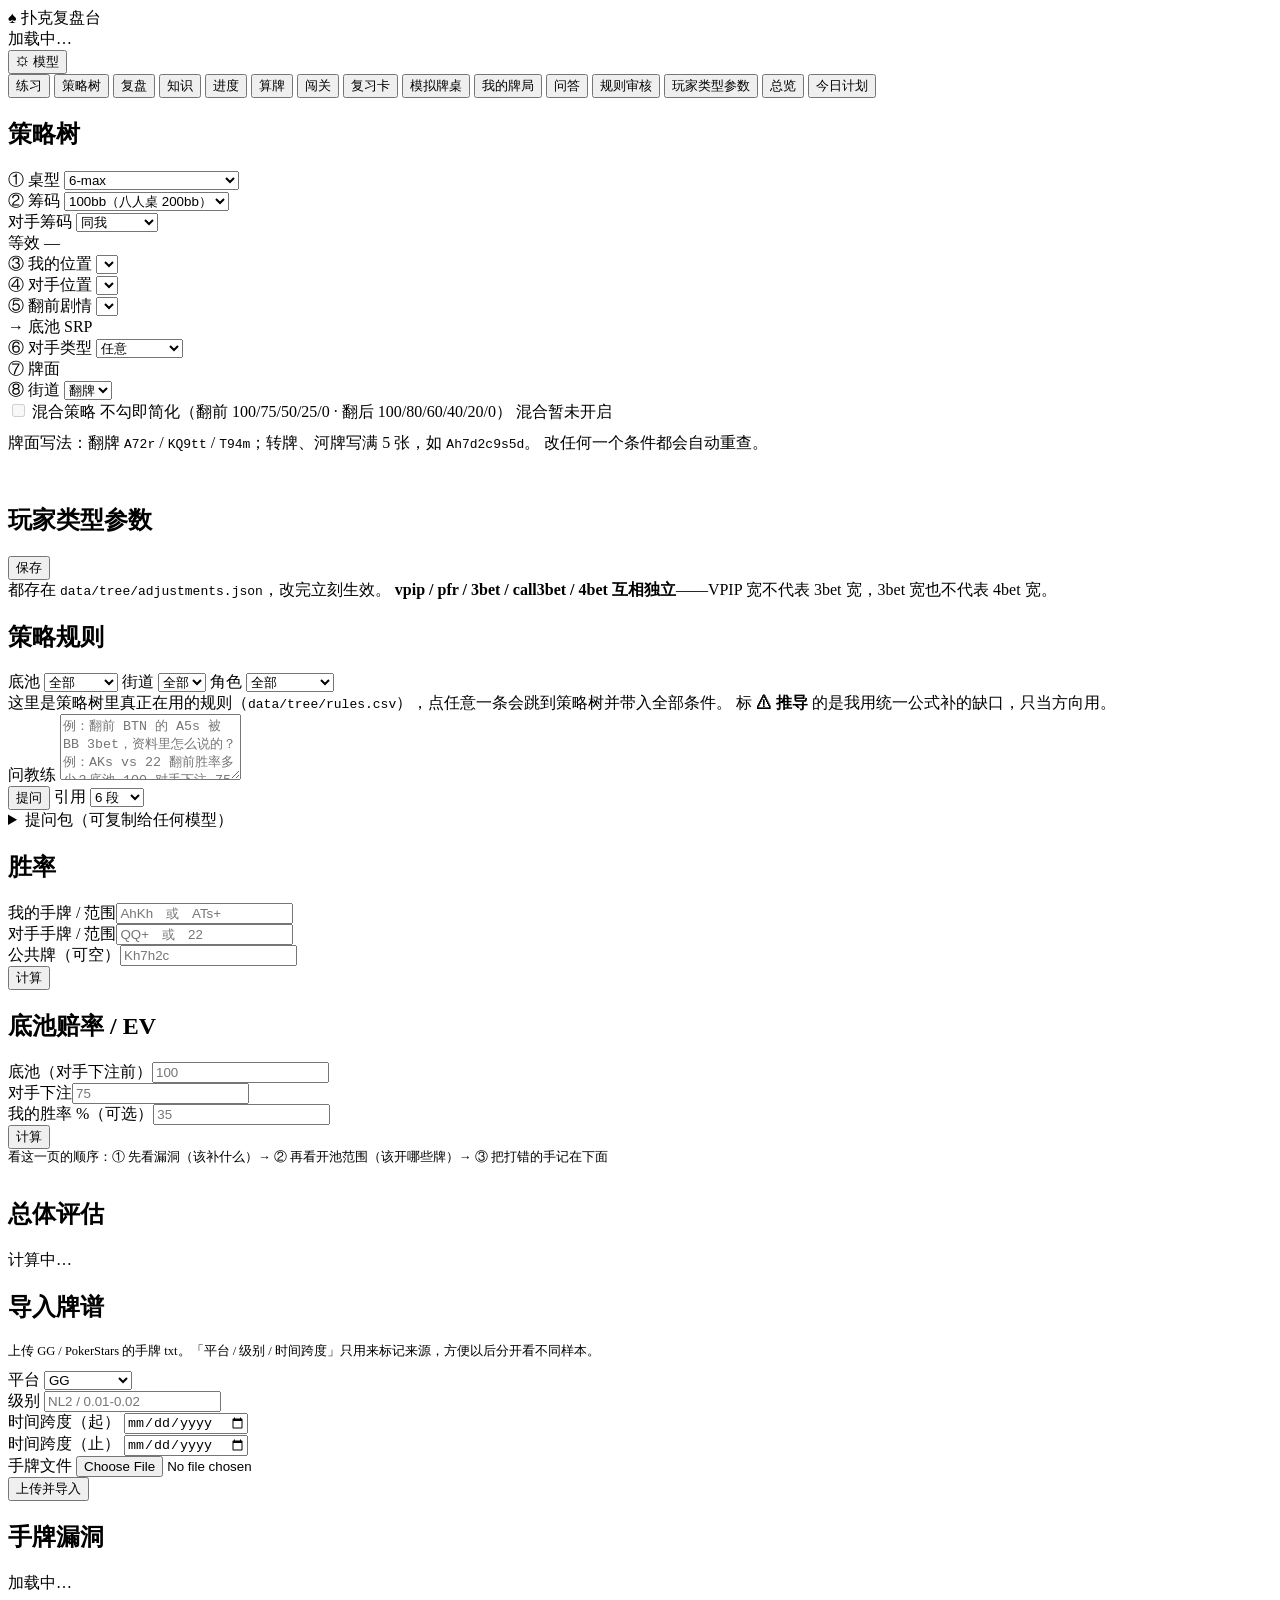
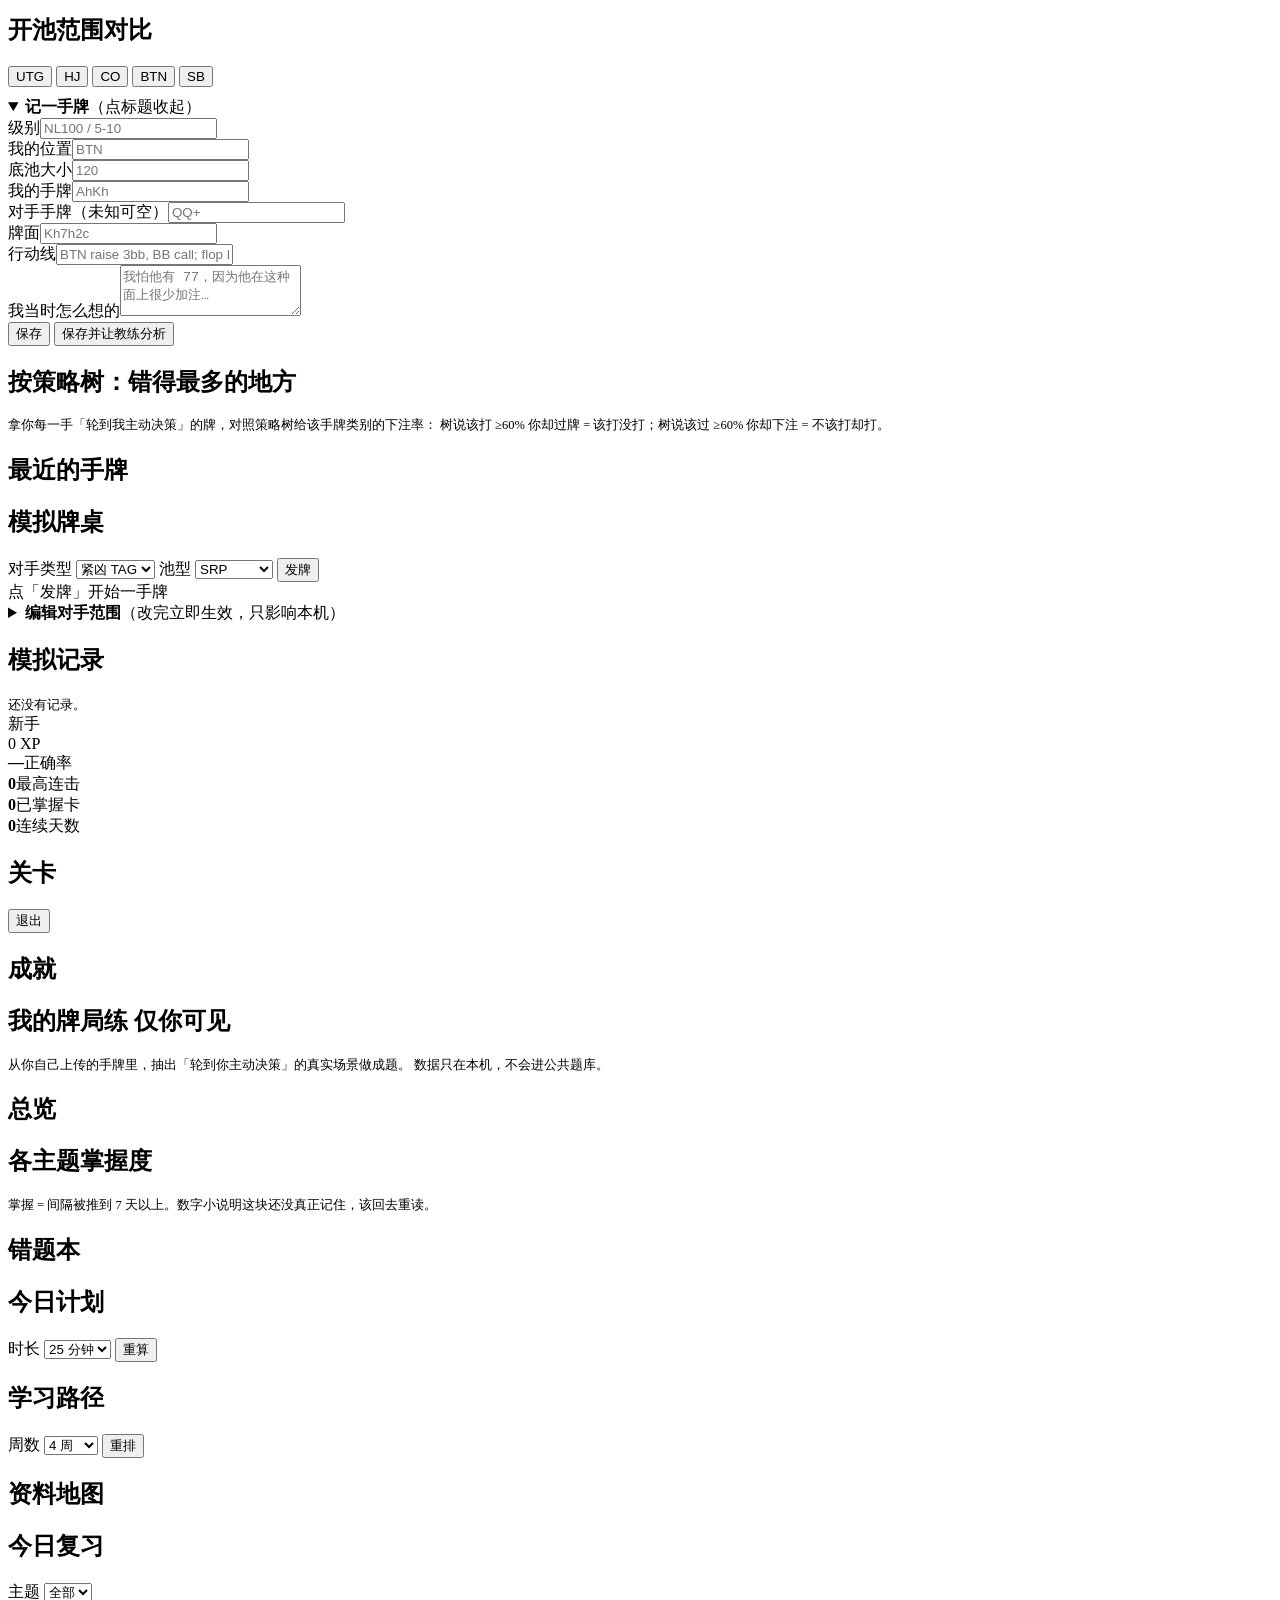
==== pokercoach/web/index.html @ 4f3302fd "扑克复盘台 v1.0 · 规则驱动的策略树 + 复盘 + 出题 - 策略树：767 条规则 / 1325 张桶表，翻前翻后全覆盖 - 8人桌/6人桌 + 强抓 + 前注，简单GTO 实测范围 - 有效" ====
<!doctype html>
<html lang="zh-CN">
<head>
<meta charset="utf-8">
<meta name="viewport" content="width=device-width, initial-scale=1">
<title>扑克复盘台</title>
<link rel="stylesheet" href="/static/style.css?v=15">
</head>
<body>
  <div id="fatalBar" style="display:none;position:fixed;top:0;left:0;right:0;z-index:99999;
       background:#5a1b1b;color:#fff;padding:10px 14px;font:13px/1.5 -apple-system,sans-serif;
       border-bottom:2px solid #c96"></div>
  <script>
    window.onerror = function (msg, src, line, col) {
      var b = document.getElementById('fatalBar');
      if (!b) return;
      b.style.display = 'block';
      b.textContent = '页面脚本出错：' + msg + ' @ ' + (src || '').split('/').pop() + ':' + line;
    };
    window.addEventListener('unhandledrejection', function (e) {
      var b = document.getElementById('fatalBar');
      if (b) { b.style.display = 'block'; b.textContent = '请求或异步出错：' + (e.reason && e.reason.message || e.reason); }
    });
  </script>
<header class="top">
  <div class="brand"><span class="suit">♠</span> 扑克复盘台</div>
  <div class="hstats" id="hstats">加载中…</div>
  <button class="mini-btn" id="cfgBtn" title="配置模型">⚙︎ 模型</button>
</header>

<nav class="tabs" id="tabs">
  <button data-group="练习" data-first="post">练习</button>
  <button data-tab="tree">策略树</button>
  <button data-tab="review">复盘</button>
  <button data-group="知识" data-first="ask" class="active">知识</button>
  <button data-group="进度" data-first="progress">进度</button>
  <button data-tab="calc">算牌</button>

  
  <button class="sub" data-parent="练习" data-tab="campaign">闯关</button>
  <button class="sub" data-parent="练习" data-tab="cards">复习卡</button>
  <button class="sub" data-parent="练习" data-tab="sim">模拟牌桌</button>
  <button class="sub" data-parent="复盘" data-tab="mine">我的牌局</button>
  <button class="sub" data-parent="知识" data-tab="ask">问答</button>
  <button class="sub" data-parent="知识" data-tab="rules">规则审核</button>
  <button class="sub" data-parent="知识" data-tab="ptypes">玩家类型参数</button>
  <button class="sub" data-parent="进度" data-tab="progress">总览</button>
  <button class="sub" data-parent="进度" data-tab="plan">今日计划</button>
</nav>
<div id="subbar" class="subbar"></div>

<main>
  <!-- 策略树 -->
  <section id="tab-tree" class="tab">
    <div class="panel">
      <div class="row" style="margin-top:0">
        <h2 class="inline">策略树</h2>
        <span id="treeMeta" class="badge"></span>
      </div>

      <div class="flow">
        <!-- ① 桌型与筹码 -->
        <div class="step"><label>① 桌型</label>
          <select id="treeTableType">
            <option>6-max</option><option>8-max</option>
            <option>8-max + 强抓</option><option>8-max + 强抓 + 0.5bb前注</option>
          </select></div>
        <div class="step"><label>② 筹码</label>
          <select id="treeHeroStack">
            <option value="20bb">小于 25bb</option>
            <option value="50bb">50bb</option>
            <option value="100bb" selected>100bb（八人桌 200bb）</option>
            <option value="200bb">200bb（八人桌 400bb）</option>
            <option value="200bb·前注">200bb·0.5前注</option>
            <option value="*">任意</option>
          </select></div>
        <div class="step"><label>对手筹码</label>
          <select id="treeVillainStack">
            <option value="*">同我</option>
            <option value="20bb">小于 25bb</option>
            <option value="50bb">50bb</option>
            <option value="100bb">100bb</option>
            <option value="200bb">200bb</option>
          </select></div>
        <div class="step"><label>等效</label>
          <span id="stackEquiv" class="hint" style="align-self:center">—</span></div>

        <!-- ③ 翻前：只选位置，剧情自动推导 -->
        <div class="step"><label>③ 我的位置</label>
          <select id="pfMe"></select></div>
        <div class="step"><label>④ 对手位置</label>
          <select id="pfOpp"></select></div>
        <div class="step"><label>⑤ 翻前剧情</label>
          <select id="pfLine"></select></div>
        <div class="step"><label>→ 底池</label>
          <span id="potAuto" class="hint" style="align-self:center">SRP</span></div>

        <!-- ⑦ 对手形象 -->
        <div class="step" id="stepOpp2" style="display:none"><label>第二位对手类型</label>
          <select id="treeVsType2"><option value="*">任意</option>
            <option>标准</option><option>紧凶</option><option>松凶</option><option>岩石</option>
            <option>受气包</option><option>跟注站</option><option>娱乐玩家</option>
            <option>过度诈唬型</option><option>下注不足型</option></select></div>
        <div class="step"><label>⑥ 对手类型</label>
          <select id="treeVsType"><option value="*">任意</option>
            <option>标准</option><option>紧凶</option><option>松凶</option><option>岩石</option>
            <option>受气包</option><option>跟注站</option><option>娱乐玩家</option>
            <option>过度诈唬型</option><option>下注不足型</option></select></div>

        <!-- ⑧ 牌面 -->
        <div class="step"><label>⑦ 牌面</label>
          <div class="board-picker" id="boardPicker"></div>
          <input id="treeBoard" value="" type="hidden"></div>
        <div class="step"><label>⑧ 街道</label>
          <select id="treeStreet"><option>翻牌</option><option>转牌</option><option>河牌</option><option>翻前</option></select></div>

        <!-- 隐藏字段：由上面的选择自动推导 -->
        <input id="treeHero" type="hidden" value="BTN">
        <input id="pfMeIsOpener" type="hidden" value="1">
        <input id="treeVillain" type="hidden" value="BB">
        <select id="treeVillain2" style="display:none"><option value="*">第二对手</option></select>
        <input id="treeOpener" type="hidden" value="hero">
        <input id="treePot" type="hidden" value="SRP">
        <input id="treeAction" type="hidden" value="对手过牌">
        <input id="treeLine" type="hidden" value="*">
        <input id="treeRunout" type="hidden" value="*">
        <input id="treePath" type="hidden" value="">
        <input id="treeHeroStackSel" type="hidden" value="">
        <input id="treeCapped" type="hidden" value="*">
      </div>

      <div class="chips-row">
        <label class="chip" title="勾上=保留多尺度混合；不勾=合并成单尺度">
          <input type="checkbox" id="treeMulti" disabled> 混合策略
        </label>
        <span class="chip-note">不勾即简化（翻前 100/75/50/25/0 · 翻后 100/80/60/40/20/0）</span>
        <span class="chip-soon">混合暂未开启</span>
      </div>
      <div id="treeStraddleTip" class="hint" style="display:none;margin-top:4px"></div>
      <div id="tableBox"></div>
      <div class="sent" id="treeSent"></div>
      <div class="sent" id="treeNext"></div>
      <div id="vsTypeBox" class="panel hidden" style="margin-top:10px"></div>
      <div class="legend" style="margin:2px 0 8px">
        牌面写法：翻牌 <code>A72r</code> / <code>KQ9tt</code> / <code>T94m</code>；转牌、河牌写满 5 张，如 <code>Ah7d2c9s5d</code>。
        改任何一个条件都会自动重查。
      </div>

      <div id="treeGrid" class="treegrid"></div>
      <div id="treeDetail" class="legend" style="min-height:22px;margin-top:8px"></div>
    </div>
  </section>

  <!-- 规则审核 -->
  <section id="tab-ptypes" class="tab">
    <div class="panel">
      <div class="row" style="margin-top:0">
        <h2 class="inline">玩家类型参数</h2>
        <span class="spacer"></span>
        <span class="badge" id="ptypesMeta"></span>
        <button class="primary" id="ptypesSave">保存</button>
      </div>
      <div class="hint">
        都存在 <code>data/tree/adjustments.json</code>，改完立刻生效。
        <b>vpip / pfr / 3bet / call3bet / 4bet 互相独立</b>——VPIP 宽不代表 3bet 宽，3bet 宽也不代表 4bet 宽。
      </div>
      <div id="ptypesBox"></div>
    </div>
  </section>
  <section id="tab-rules" class="tab">
    <div class="panel">
      <div class="row" style="margin-top:0">
        <h2 class="inline">策略规则</h2>
        <span class="spacer"></span>
        <span class="badge" id="ruleCount"></span>
        <label class="mini">底池
          <select id="rulePot"><option value="">全部</option>
            <option>SRP</option><option>3BP</option><option>3BP多人</option>
            <option>4BP</option><option>多人池</option><option>翻前</option></select>
        </label>
        <label class="mini">街道
          <select id="ruleStreet"><option value="">全部</option>
            <option>翻牌</option><option>转牌</option><option>河牌</option><option>翻前</option></select>
        </label>
        <label class="mini">角色
          <select id="ruleRole"><option value="">全部</option>
            <option>IP-PFR</option><option>OOP-PFR</option>
            <option>IP-caller</option><option>OOP-caller</option>
            <option>BvB-SB</option><option>BvB-BB</option></select>
        </label>
      </div>
      <div class="hint">
        这里是策略树里真正在用的规则（<code>data/tree/rules.csv</code>），点任意一条会跳到策略树并带入全部条件。
        标 <b>⚠ 推导</b> 的是我用统一公式补的缺口，只当方向用。
      </div>
      <div id="ruleList" class="rules"></div>
    </div>
  </section>

  <!-- 知识库 -->

  <!-- 问答 -->
  <section id="tab-ask" class="tab active">
    <div class="panel">
      <label class="lbl" for="q">问教练</label>
      <textarea id="q" rows="4" placeholder="例：翻前 BTN 的 A5s 被 BB 3bet，资料里怎么说的？&#10;例：AKs vs 22 翻前胜率多少？底池 100 对手下注 75 该跟吗？"></textarea>
      <div class="row">
        <button class="primary" id="askBtn">提问</button>
        <label class="mini">引用
          <select id="askK">
            <option value="4">4 段</option>
            <option value="6" selected>6 段</option>
            <option value="10">10 段</option>
          </select>
        </label>
        <span class="spacer"></span>
        <span class="badge" id="modeBadge"></span>
      </div>
    </div>

    <div id="answer" class="panel hidden">
      <div class="answer-body" id="answerText"></div>
      <div id="mathBox"></div>
      <div class="sources" id="sources"></div>
      <details id="promptWrap" class="hidden">
        <summary>提问包（可复制给任何模型）</summary>
        <pre id="promptBox"></pre>
      </details>
    </div>
  </section>

  <!-- 算牌 -->
  <section id="tab-calc" class="tab">
    <div class="grid2">
      <div class="panel">
        <h2>胜率</h2>
        <div class="field"><label>我的手牌 / 范围</label><input id="eqHero" placeholder="AhKh　或　ATs+"></div>
        <div class="field"><label>对手手牌 / 范围</label><input id="eqVillain" placeholder="QQ+　或　22"></div>
        <div class="field"><label>公共牌（可空）</label><input id="eqBoard" placeholder="Kh7h2c"></div>
        <button class="primary" id="eqBtn">计算</button>
        <div id="eqOut" class="out"></div>
      </div>

      <div class="panel">
        <h2>底池赔率 / EV</h2>
        <div class="field"><label>底池（对手下注前）</label><input id="odPot" type="number" placeholder="100"></div>
        <div class="field"><label>对手下注</label><input id="odBet" type="number" placeholder="75"></div>
        <div class="field"><label>我的胜率 %（可选）</label><input id="odEq" type="number" step="0.1" placeholder="35"></div>
        <button class="primary" id="odBtn">计算</button>
        <div id="odOut" class="out"></div>
      </div>
    </div>
  </section>

  <!-- 复盘 -->
  <section id="tab-review" class="tab">
    <div class="panel" style="padding-bottom:12px">
      <div class="muted" style="font-size:12.5px">
        看这一页的顺序：① 先看漏洞（该补什么）→ ② 再看开池范围（该开哪些牌）→ ③ 把打错的手记在下面
      </div>
    </div>
    <div class="panel">
      <div class="row" style="margin-top:0">
        <h2 class="inline">总体评估</h2>
        <span class="spacer"></span>
        <span class="badge" id="evalMeta">计算中…</span>
      </div>
      <div id="evalBox"></div>
    </div>
    <div class="panel">
      <div class="row" style="margin-top:0">
        <h2 class="inline">导入牌谱</h2>
        <span class="spacer"></span>
        <span class="badge" id="uploadMeta"></span>
      </div>
      <div class="muted" style="font-size:12.5px;margin-bottom:10px">
        上传 GG / PokerStars 的手牌 txt。「平台 / 级别 / 时间跨度」只用来标记来源，方便以后分开看不同样本。
      </div>
      <div class="row" style="gap:10px;flex-wrap:wrap;align-items:flex-end;margin-top:0">
        <div class="field" style="min-width:120px"><label>平台</label>
          <select id="upPlatform"><option>GG</option><option>PokerStars</option><option>WPT</option><option>其他</option></select></div>
        <div class="field" style="min-width:110px"><label>级别</label>
          <input id="upStakes" placeholder="NL2 / 0.01-0.02"></div>
        <div class="field" style="min-width:150px"><label>时间跨度（起）</label>
          <input id="upFrom" type="date"></div>
        <div class="field" style="min-width:150px"><label>时间跨度（止）</label>
          <input id="upTo" type="date"></div>
        <div class="field" style="min-width:200px"><label>手牌文件</label>
          <input id="upFile" type="file" accept=".txt,text/plain"></div>
        <button class="primary" id="upBtn">上传并导入</button>
        <span class="badge" id="upMsg"></span>
      </div>
      <div id="upList" class="list" style="margin-top:10px"></div>
    </div>
    <div class="panel">
      <div class="row" style="margin-top:0">
        <h2 class="inline">手牌漏洞</h2>
        <span class="spacer"></span>
        <span class="badge" id="leakMeta">加载中…</span>
      </div>
      <div id="leakBox"></div>
    </div>
    <div class="panel">
      <div class="row" style="margin-top:0">
        <h2 class="inline">开池范围对比</h2>
        <span class="spacer"></span>
        <span class="badge" id="rangeMeta"></span>
      </div>
      <div class="row" id="posTabs" style="gap:6px;margin:8px 0 10px">
        <button data-pos="UTG">UTG</button>
        <button data-pos="HJ">HJ</button>
        <button data-pos="CO">CO</button>
        <button data-pos="BTN" class="on">BTN</button>
        <button data-pos="SB">SB</button>
      </div>
      <div id="rangeGrid" class="rgrid"></div>
      <div id="rangeNote" class="muted" style="font-size:12.5px;margin-top:10px"></div>
    </div>
    <div class="panel">
      <details id="handForm" open>
        <summary><b>记一手牌</b>（点标题收起）</summary>
      <div class="grid3">
        <div class="field"><label>级别</label><input id="hStake" placeholder="NL100 / 5-10"></div>
        <div class="field"><label>我的位置</label><input id="hPos" placeholder="BTN"></div>
        <div class="field"><label>底池大小</label><input id="hPot" type="number" placeholder="120"></div>
        <div class="field"><label>我的手牌</label><input id="hHero" placeholder="AhKh"></div>
        <div class="field"><label>对手手牌（未知可空）</label><input id="hVillain" placeholder="QQ+"></div>
        <div class="field"><label>牌面</label><input id="hBoard" placeholder="Kh7h2c"></div>
      </div>
      <div class="field"><label>行动线</label><input id="hAction" placeholder="BTN raise 3bb, BB call; flop Kh7h2c: BB check, 我 4bb, BB raise 12bb…"></div>
      <div class="field"><label>我当时怎么想的</label><textarea id="hNotes" rows="3" placeholder="我怕他有 77，因为他在这种面上很少加注…"></textarea></div>
      <div class="row">
        <button class="primary" id="handBtn">保存</button>
        <button id="handAsk">保存并让教练分析</button>
        <span class="spacer"></span>
        <span class="badge" id="handMsg"></span>
      </div>
      </details>
    </div>
    <div class="panel">
      <h2>按策略树：错得最多的地方 <span class="badge" id="mmMeta"></span></h2>
      <div class="muted" style="font-size:12.5px;margin-bottom:8px">
        拿你每一手「轮到我主动决策」的牌，对照策略树给该手牌类别的下注率：
        树说该打 ≥60% 你却过牌 = 该打没打；树说该过 ≥60% 你却下注 = 不该打却打。
      </div>
      <div id="mmBox" class="list"></div>
    </div>
    </div>
    <div class="panel">
      <h2>最近的手牌</h2>
      <div id="recentHands" class="list"></div>
    </div>
  </section>

  <!-- 模拟 -->
  <section id="tab-sim" class="tab">
    <div class="panel">
      <div class="row" style="margin-top:0">
        <h2 class="inline">模拟牌桌</h2>
        <span class="spacer"></span>
        <label class="mini">对手类型
          <select id="simStyle"><option value="紧凶">紧凶 TAG</option></select>
        </label>
        <span class="badge" id="simTypeHint"></span>
        <label class="mini">池型
          <select id="simPot">
            <option value="SRP">SRP</option><option value="4BP">4bet</option><option value="多人池">多人池</option>
            <option value="3bet底池">3bet 底池</option>
          </select>
        </label>
        <button class="primary" id="simNew">发牌</button>
      </div>

      <div id="simTable" class="table"><div class="empty">点「发牌」开始一手牌</div></div>
      <div id="simActions" class="row"></div>
      <div id="simFeedback"></div>
      <div id="simHistory" class="hist"></div>
    </div>

    <div class="panel">
      <details>
        <summary><b>编辑对手范围</b>（改完立即生效，只影响本机）</summary>
        <div class="row" style="margin-top:10px">
          <label class="mini">类型 <select id="ptSel"></select></label>
          <label class="mini">VPIP <input id="ptVpip" style="width:90px"></label>
          <span class="badge" id="ptPct"></span>
        </div>
        <div class="field"><label>他的跟注 / 防守范围</label>
          <textarea id="ptRange" rows="3" placeholder="22+, A2s+, K9s+ …"></textarea>
        </div>
        <div class="field"><label>一句话描述</label><input id="ptDesc"></div>
        <div class="row">
          <button class="primary" id="ptSave">保存</button>
          <button id="ptSuggest">从笔记填充</button>
          <button id="ptReset">恢复默认</button>
          <span class="badge" id="ptMsg"></span>
        </div>
        <div id="ptEvidence" class="muted" style="font-size:12.5px;margin-top:8px"></div>
      </details>
    </div>

    <div class="panel">
      <div class="row" style="margin-top:0">
        <h2 class="inline">模拟记录</h2>
        <span class="spacer"></span>
        <span class="badge" id="simReportMeta"></span>
      </div>
      <div id="simReport" class="muted" style="font-size:13px">还没有记录。</div>
    </div>
  </section>

  <!-- 闯关 -->
  <section id="tab-campaign" class="tab">
    <div class="panel">
      <div class="row" style="margin-top:0;gap:28px">
        <div>
          <div class="big" id="cRank">新手</div>
          <div class="muted" id="cXp">0 XP</div>
        </div>
        <span class="spacer"></span>
        <div class="statcol"><b id="cAcc">—</b><span>正确率</span></div>
        <div class="statcol"><b id="cStreak">0</b><span>最高连击</span></div>
        <div class="statcol"><b id="cMastered">0</b><span>已掌握卡</span></div>
        <div class="statcol"><b id="cDays">0</b><span>连续天数</span></div>
      </div>
      <div class="xpbar"><i id="xpFill"></i></div>
      <div class="muted" id="xpNext" style="font-size:12px;margin-top:6px"></div>
    </div>

    <div class="panel">
      <h2>关卡</h2>
      <div id="levelGrid" class="lvgrid"></div>
    </div>

    <div class="panel hidden" id="quizPanel">
      <div class="row" style="margin-top:0">
        <h2 class="inline" id="quizTitle"></h2>
        <span class="spacer"></span>
        <span class="badge" id="quizProg"></span>
        <button class="mini-btn" id="quizClose">退出</button>
      </div>
      <div id="quizBox"></div>
    </div>

    <div class="panel">
      <h2>成就</h2>
      <div id="achGrid" class="achgrid"></div>
    </div>
  </section>

  <!-- 翻后 -->
  <section id="tab-mine" class="tab">
    <div class="panel">
      <h2>我的牌局练 <span class="badge" id="personalMeta">仅你可见</span></h2>
      <div class="muted" style="font-size:12.5px;margin-bottom:8px">
        从你自己上传的手牌里，抽出「轮到你主动决策」的真实场景做成题。
        数据只在本机，不会进公共题库。
      </div>
      <div id="personalScenes" class="list"></div>
    </div>
  </section>

  <!-- 进度 -->
  <section id="tab-progress" class="tab">
    <div class="panel">
      <h2>总览</h2>
      <div id="ovBox"></div>
    </div>
    <div class="panel">
      <h2>各主题掌握度</h2>
      <div class="muted" style="color:var(--muted);font-size:12.5px;margin-bottom:8px">
        掌握 = 间隔被推到 7 天以上。数字小说明这块还没真正记住，该回去重读。
      </div>
      <div id="topicBox"></div>
    </div>
    <div class="panel">
      <h2>错题本</h2>
      <div id="missBox" class="list"></div>
    </div>
  </section>

  <!-- 计划 -->
  <section id="tab-plan" class="tab">
    <div class="panel">
      <div class="row" style="margin-top:0">
        <h2 class="inline">今日计划</h2>
        <span class="spacer"></span>
        <label class="mini">时长
          <select id="planMin">
            <option value="15">15 分钟</option>
            <option value="25" selected>25 分钟</option>
            <option value="45">45 分钟</option>
          </select>
        </label>
        <button id="planBtn">重算</button>
      </div>
      <div id="planBox" class="out"></div>
    </div>
    <div class="panel">
      <div class="row" style="margin-top:0">
        <h2 class="inline">学习路径</h2>
        <span class="spacer"></span>
        <label class="mini">周数
          <select id="pathWeeks">
            <option value="2">2 周</option>
            <option value="4" selected>4 周</option>
            <option value="8">8 周</option>
            <option value="12">12 周</option>
          </select>
        </label>
        <button id="pathBtn">重排</button>
      </div>
      <div id="pathBox" class="out"></div>
    </div>
    <div class="panel">
      <h2>资料地图</h2>
      <div id="mapBox" class="list"></div>
    </div>
  </section>

  <!-- 卡片 -->
  <section id="tab-cards" class="tab">
    <div class="panel">
      <div class="row" style="margin-top:0">
        <h2 class="inline">今日复习</h2>
        <span class="spacer"></span>
        <label class="mini">主题
          <select id="cardTopic"><option value="">全部</option></select>
        </label>
        <span class="badge" id="cardCount"></span>
      </div>
      <div id="cardBox" class="cardbox"></div>
    </div>
  </section>
</main>

<dialog id="cfgDlg">
  <form method="dialog" class="cfgform">
    <h2>模型设置</h2>
    <p class="muted" style="font-size:12.5px;line-height:1.6;margin:0 0 14px">
      配置后，「问答」会直接基于你的笔记组织答案；不配置就只做检索 + 算牌，并把结果打包成「提问包」。
      Key 只存在本机的数据库里，不会上传。
    </p>
    <div class="field"><label>API Key
        <a href="https://platform.deepseek.com/api_keys" target="_blank" rel="noopener"
           style="float:right;color:var(--green);font-size:12px;text-decoration:none">去创建 →</a>
      </label>
      <input id="cfgKey" type="password" autocomplete="off" placeholder="sk-…">
    </div>
    <div class="field"><label>模型</label>
      <input id="cfgModel" placeholder="deepseek-chat">
    </div>
    <div class="field"><label>接口地址</label>
      <input id="cfgBase" placeholder="https://api.deepseek.com">
    </div>
    <div class="row">
      <button class="primary" id="cfgSave" type="button">保存</button>
      <button id="cfgClear" type="button">清除 Key</button>
      <span class="spacer"></span>
      <button id="cfgClose" type="button">关闭</button>
    </div>
    <div id="cfgMsg" class="badge" style="margin-top:10px"></div>
  </form>
</dialog>

<dialog id="reader" class="reader">
  <div class="row" style="margin-top:0">
    <div>
      <div id="readTitle" style="font-weight:600"></div>
      <div id="readMeta" class="badge"></div>
    </div>
    <span class="spacer"></span>
    <span id="readNotion" style="font-size:12.5px;margin-right:10px"></span>
    <button class="mini-btn" onclick="document.getElementById('reader').close()">关闭</button>
  </div>
  <div id="readBody" class="readbody"></div>
</dialog>

<script src="/static/app.js?v=79"></script>
</body>
</html>
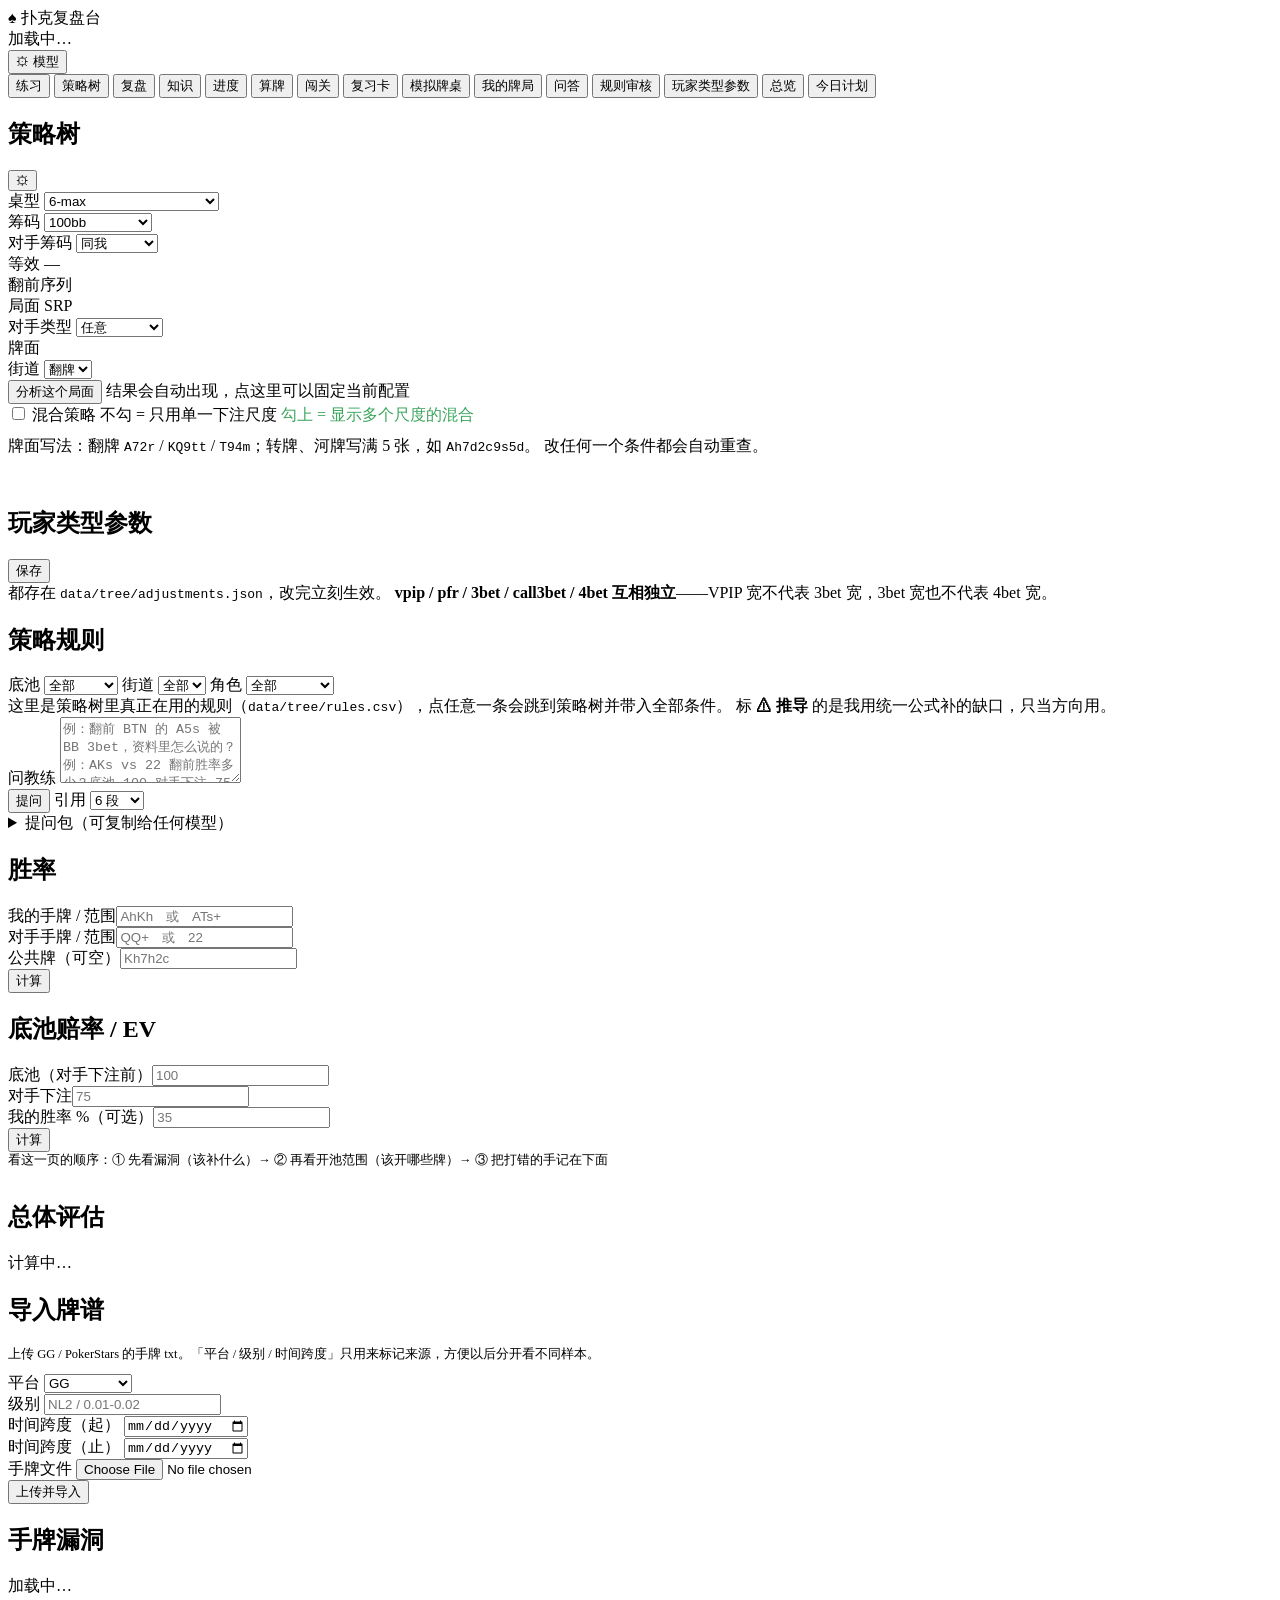
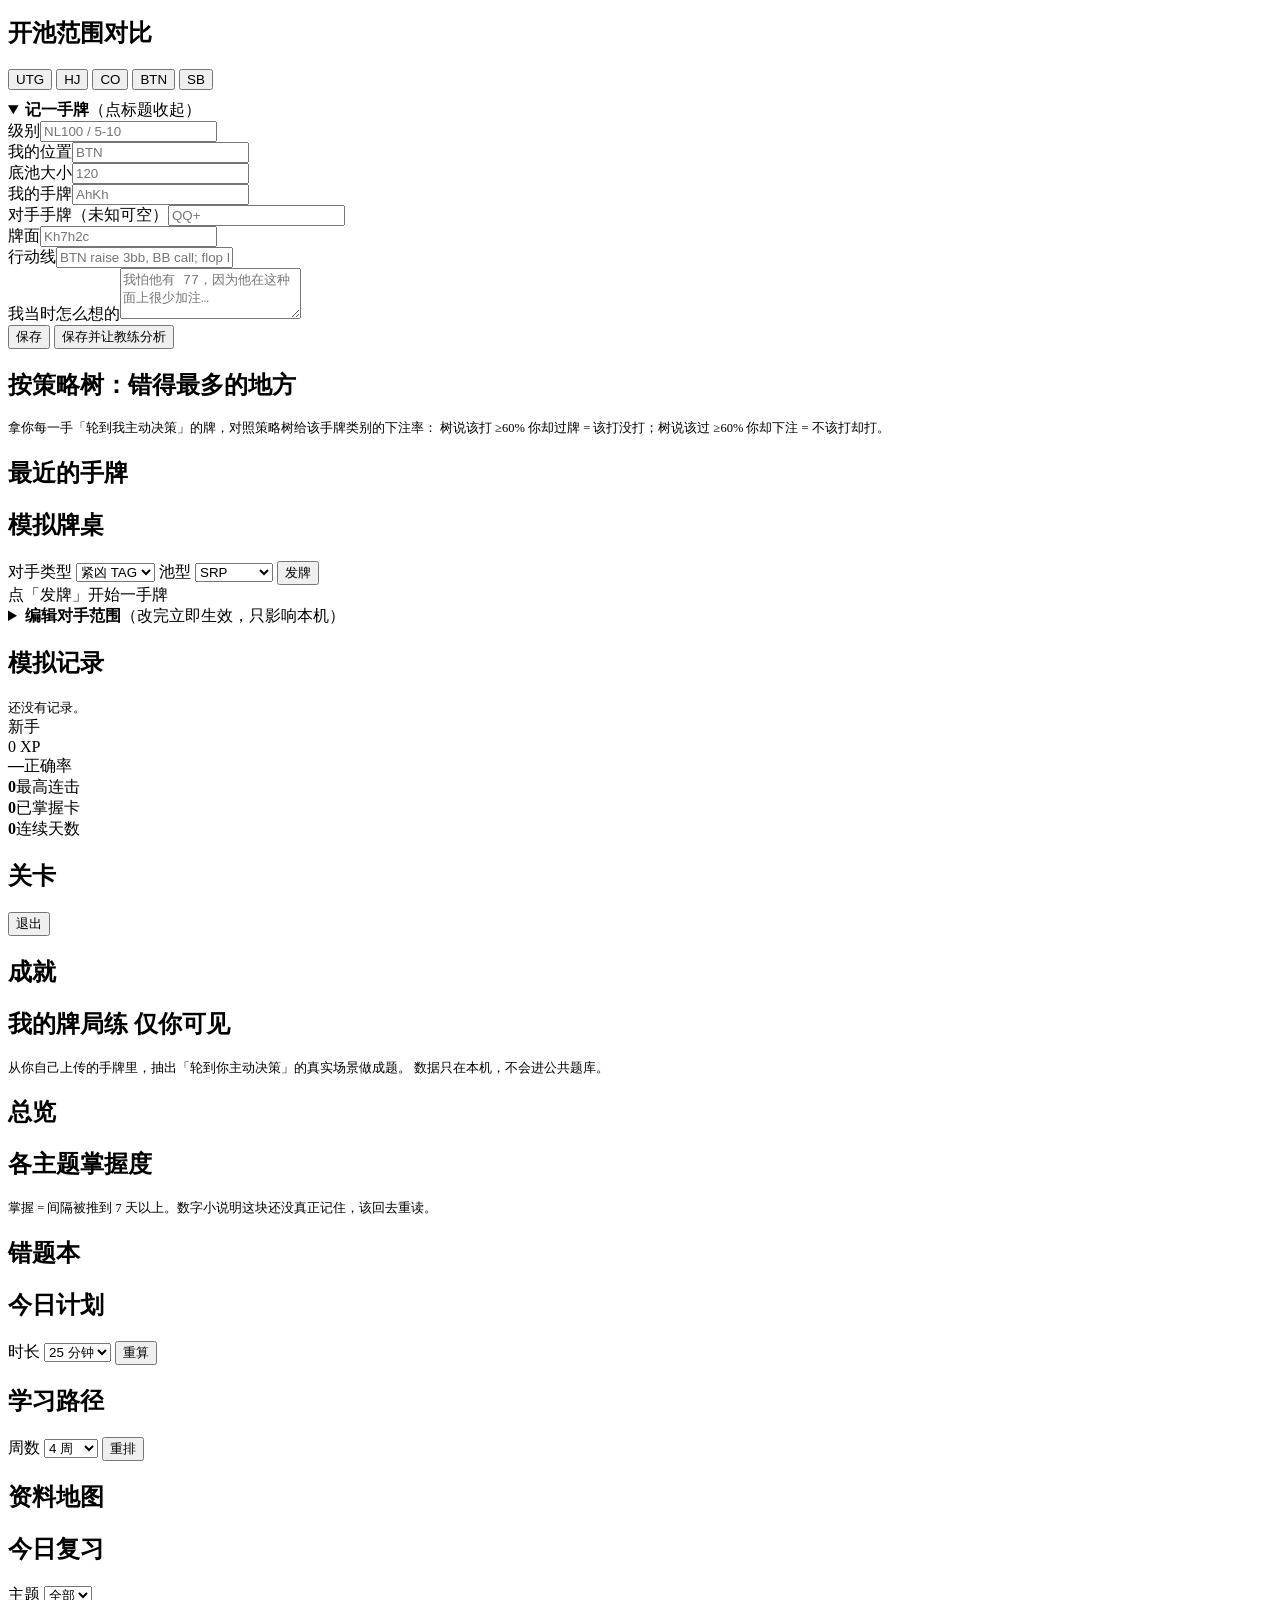
==== commit d4587001: "v1.1：翻前分步序列 + EQR + 节点锁定 + UI 重做 翻前 - 8人桌补 UTG2，位置体系补齐 - 翻前改成分步序列（开池→3bet→4bet→5bet 全下） - 15 个对位的 GT" ====
--- a/pokercoach/web/index.html
+++ b/pokercoach/web/index.html
@@ -4,7 +4,7 @@
 <meta charset="utf-8">
 <meta name="viewport" content="width=device-width, initial-scale=1">
 <title>扑克复盘台</title>
-<link rel="stylesheet" href="/static/style.css?v=15">
+<link rel="stylesheet" href="/static/style.css?v=26">
 </head>
 <body>
   <div id="fatalBar" style="display:none;position:fixed;top:0;left:0;right:0;z-index:99999;
@@ -56,21 +56,22 @@
       <div class="row" style="margin-top:0">
         <h2 class="inline">策略树</h2>
         <span id="treeMeta" class="badge"></span>
+        <button class="diag-btn" onclick="openDiagnostics()" title="查看内部 ID 与状态">⚙</button>
       </div>
 
       <div class="flow">
         <!-- ① 桌型与筹码 -->
-        <div class="step"><label>① 桌型</label>
+        <div class="step"><label>桌型</label>
           <select id="treeTableType">
             <option>6-max</option><option>8-max</option>
             <option>8-max + 强抓</option><option>8-max + 强抓 + 0.5bb前注</option>
           </select></div>
-        <div class="step"><label>② 筹码</label>
+        <div class="step"><label>筹码</label>
           <select id="treeHeroStack">
             <option value="20bb">小于 25bb</option>
             <option value="50bb">50bb</option>
-            <option value="100bb" selected>100bb（八人桌 200bb）</option>
-            <option value="200bb">200bb（八人桌 400bb）</option>
+            <option value="100bb" selected>100bb</option>
+            <option value="200bb">200bb</option>
             <option value="200bb·前注">200bb·0.5前注</option>
             <option value="*">任意</option>
           </select></div>
@@ -85,14 +86,10 @@
         <div class="step"><label>等效</label>
           <span id="stackEquiv" class="hint" style="align-self:center">—</span></div>
 
-        <!-- ③ 翻前：只选位置，剧情自动推导 -->
-        <div class="step"><label>③ 我的位置</label>
-          <select id="pfMe"></select></div>
-        <div class="step"><label>④ 对手位置</label>
-          <select id="pfOpp"></select></div>
-        <div class="step"><label>⑤ 翻前剧情</label>
-          <select id="pfLine"></select></div>
-        <div class="step"><label>→ 底池</label>
+        <div class="step" style="grid-column:1/-1"><label>翻前序列</label>
+          <div id="pfSeqBox" class="pf-seq"></div>
+        </div>
+        <div class="step"><label>局面</label>
           <span id="potAuto" class="hint" style="align-self:center">SRP</span></div>
 
         <!-- ⑦ 对手形象 -->
@@ -101,18 +98,22 @@
             <option>标准</option><option>紧凶</option><option>松凶</option><option>岩石</option>
             <option>受气包</option><option>跟注站</option><option>娱乐玩家</option>
             <option>过度诈唬型</option><option>下注不足型</option></select></div>
-        <div class="step"><label>⑥ 对手类型</label>
+        <div class="step"><label>对手类型</label>
           <select id="treeVsType"><option value="*">任意</option>
             <option>标准</option><option>紧凶</option><option>松凶</option><option>岩石</option>
             <option>受气包</option><option>跟注站</option><option>娱乐玩家</option>
             <option>过度诈唬型</option><option>下注不足型</option></select></div>
 
         <!-- ⑧ 牌面 -->
-        <div class="step"><label>⑦ 牌面</label>
+        <div class="step"><label>牌面</label>
           <div class="board-picker" id="boardPicker"></div>
           <input id="treeBoard" value="" type="hidden"></div>
-        <div class="step"><label>⑧ 街道</label>
+        <div class="step"><label>街道</label>
           <select id="treeStreet"><option>翻牌</option><option>转牌</option><option>河牌</option><option>翻前</option></select></div>
+        <div class="step step-cta" style="grid-column:1/-1">
+          <button id="mainCta" class="cta-btn">分析这个局面</button>
+          <span class="cta-hint" id="ctaHint">结果会自动出现，点这里可以固定当前配置</span>
+        </div>
 
         <!-- 隐藏字段：由上面的选择自动推导 -->
         <input id="treeHero" type="hidden" value="BTN">
@@ -131,17 +132,22 @@
 
       <div class="chips-row">
         <label class="chip" title="勾上=保留多尺度混合；不勾=合并成单尺度">
-          <input type="checkbox" id="treeMulti" disabled> 混合策略
-        </label>
-        <span class="chip-note">不勾即简化（翻前 100/75/50/25/0 · 翻后 100/80/60/40/20/0）</span>
-        <span class="chip-soon">混合暂未开启</span>
+          <input type="checkbox" id="treeMulti"> 混合策略
+        </label>
+        <span class="chip-note">不勾 = 只用单一下注尺度</span>
+        <span class="chip-note" style="color:#3ba55d">勾上 = 显示多个尺度的混合</span>
       </div>
       <div id="treeStraddleTip" class="hint" style="display:none;margin-top:4px"></div>
+      <div id="treeGuarantee" class="g-bar"></div>
       <div id="tableBox"></div>
+      <div id="mixSummary" class="mix-summary"></div>
+      <div id="lockList" class="lock-list"></div>
+      <div id="compareBox" class="cmp-box"></div>
+      <div id="versionBar" class="version-bar"></div>
       <div class="sent" id="treeSent"></div>
       <div class="sent" id="treeNext"></div>
       <div id="vsTypeBox" class="panel hidden" style="margin-top:10px"></div>
-      <div class="legend" style="margin:2px 0 8px">
+      <div class="legend" id="boardHint" style="margin:2px 0 8px">
         牌面写法：翻牌 <code>A72r</code> / <code>KQ9tt</code> / <code>T94m</code>；转牌、河牌写满 5 张，如 <code>Ah7d2c9s5d</code>。
         改任何一个条件都会自动重查。
       </div>
@@ -576,6 +582,6 @@
   <div id="readBody" class="readbody"></div>
 </dialog>
 
-<script src="/static/app.js?v=79"></script>
+<script src="/static/app.js?v=105"></script>
 </body>
 </html>
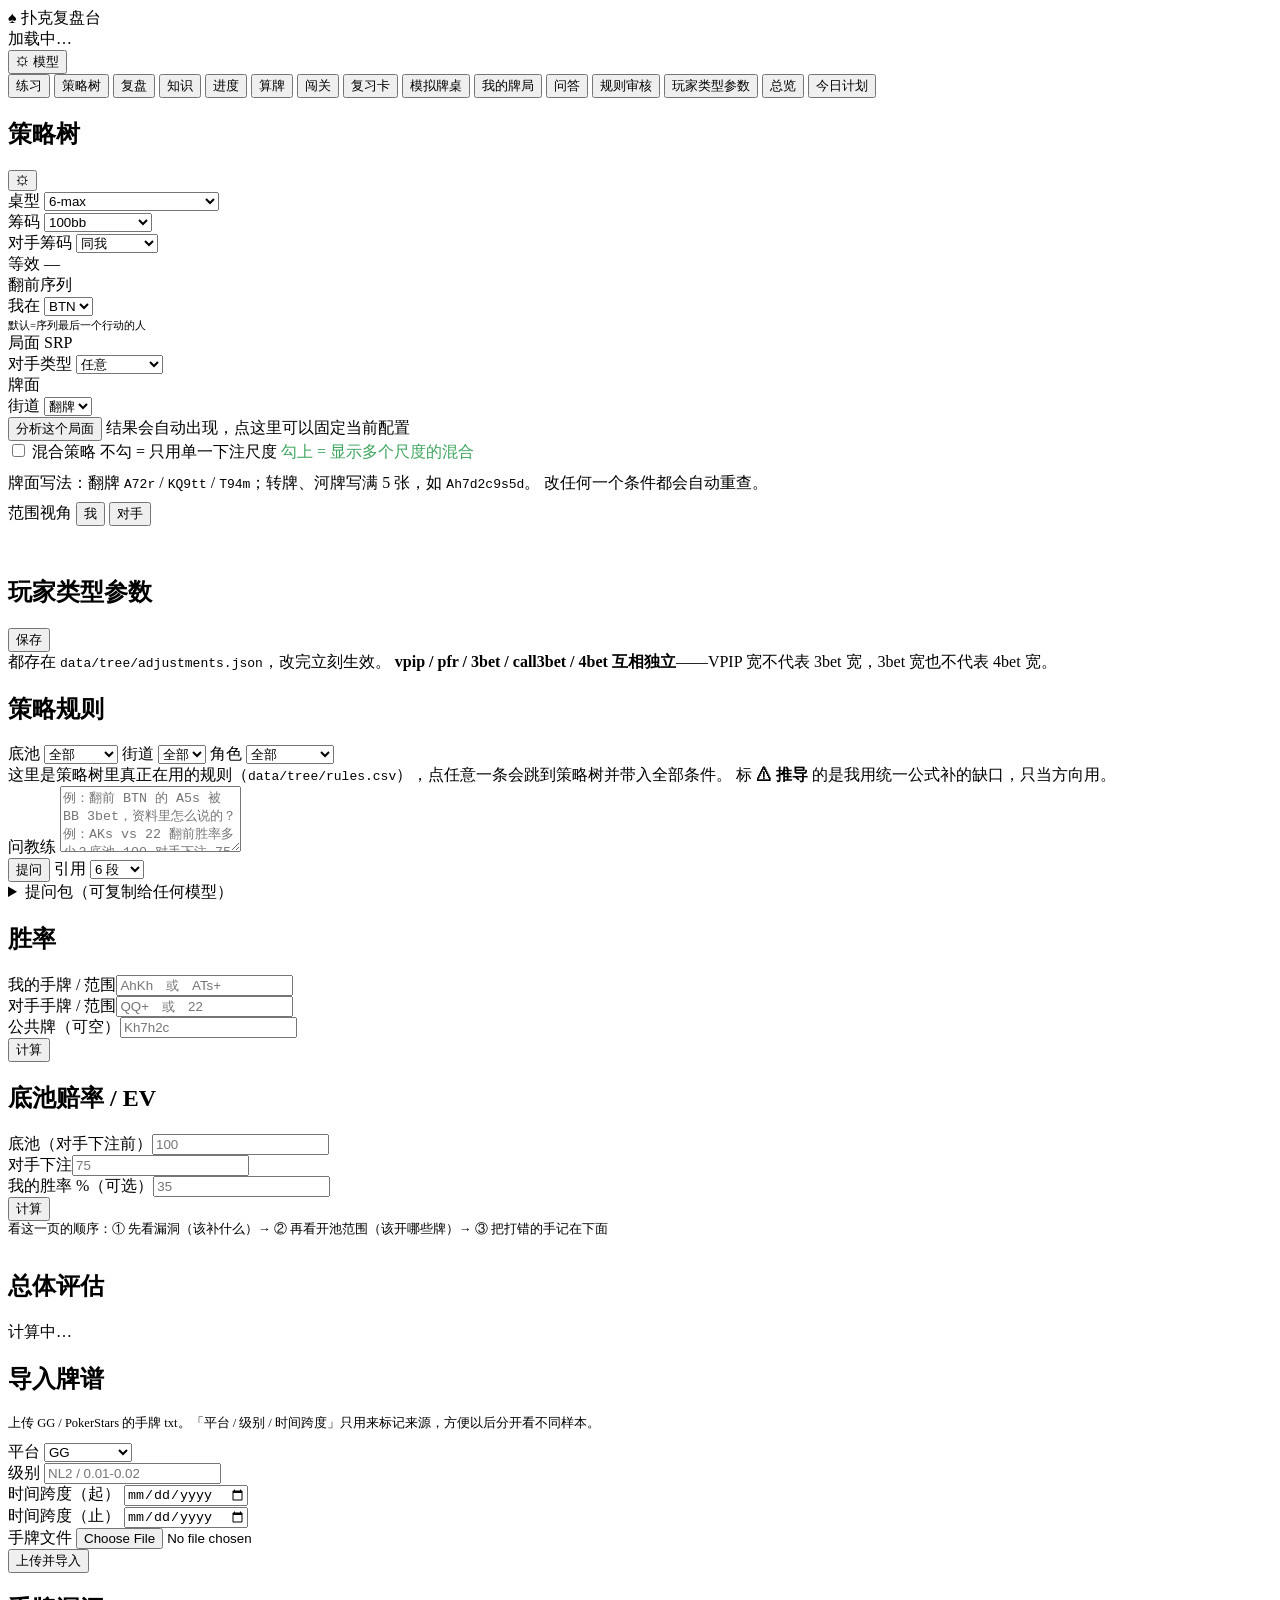
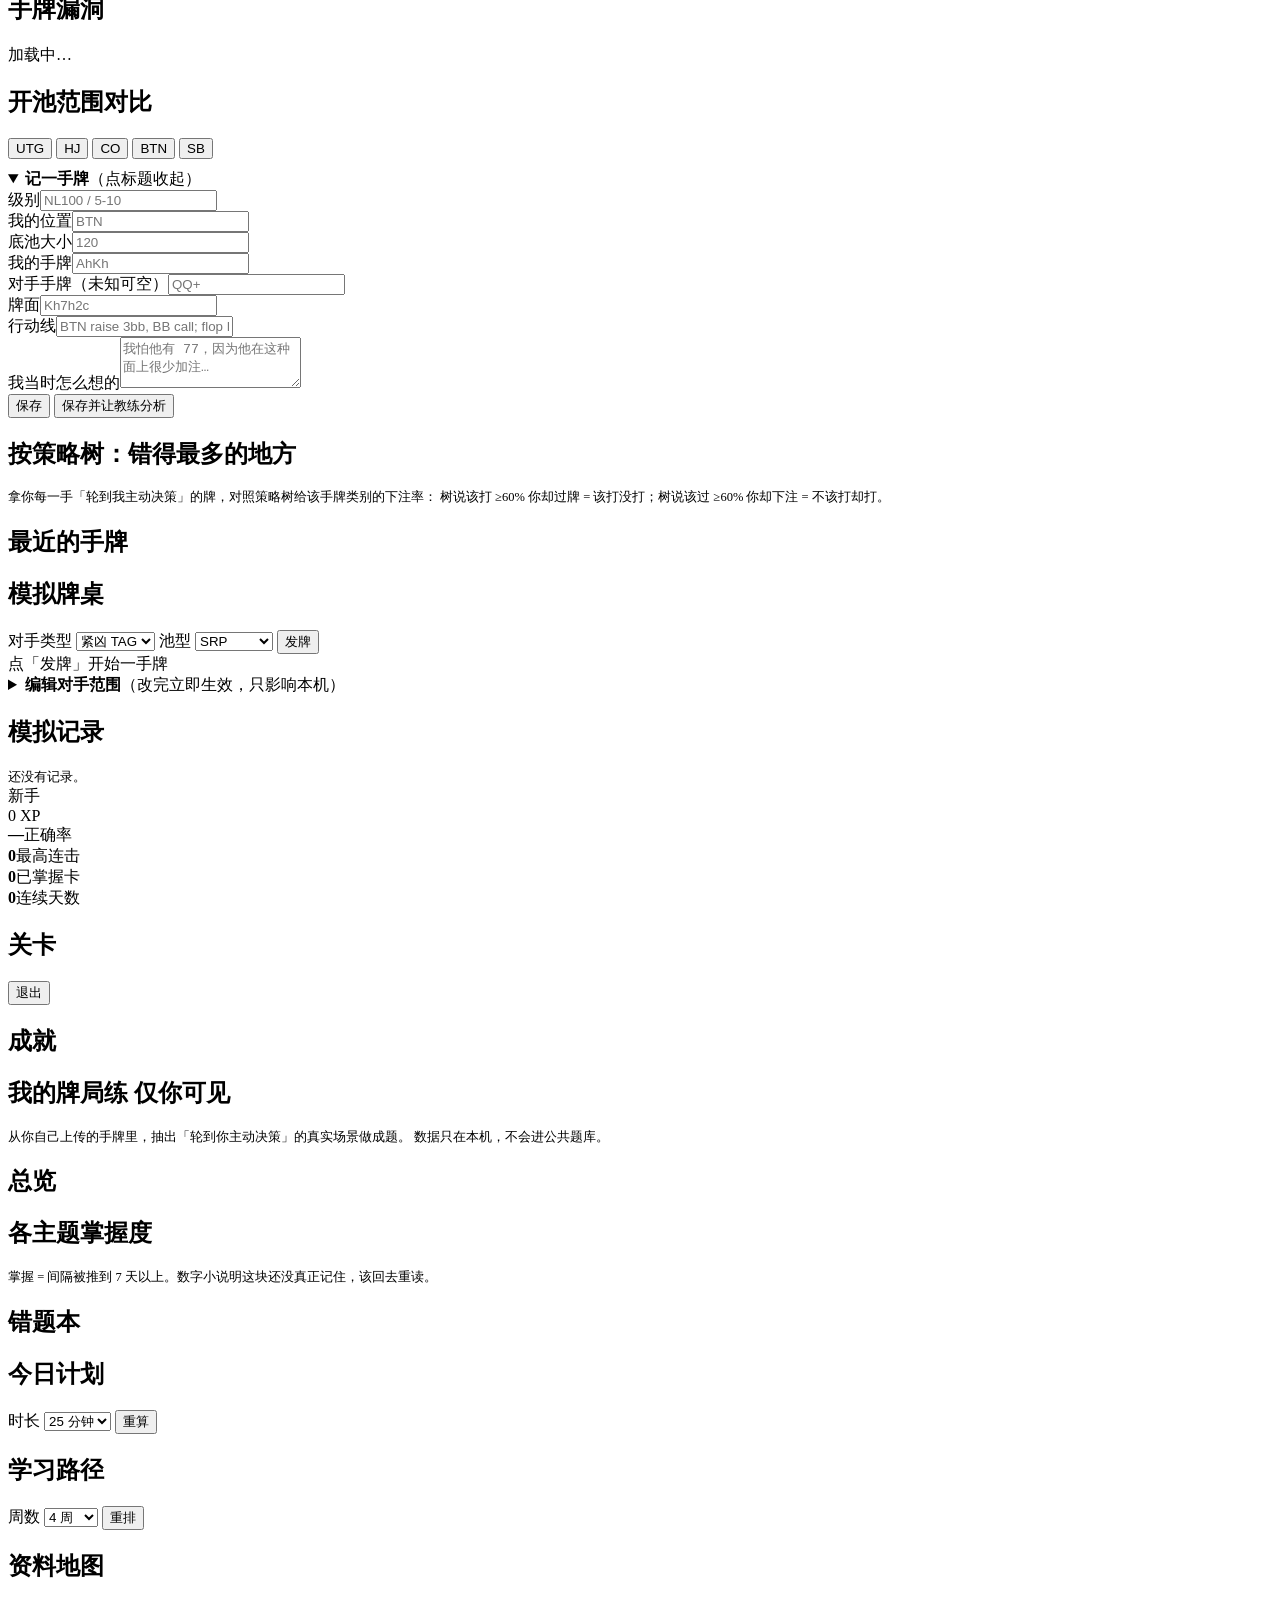
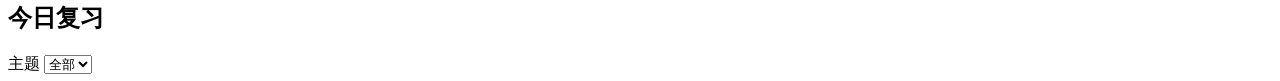
==== commit 6493ecd8: "局面可切换：钉住「我」+ 范围视角 我/对手 问题：局面里的「我」原来取序列最后一个行动的人。 BTN 开池、BB 跟注之后，最后动作是 BB 跟注 → 我=BB， 想看 BTN 的 c-bet 会被" ====
--- a/pokercoach/web/index.html
+++ b/pokercoach/web/index.html
@@ -4,7 +4,7 @@
 <meta charset="utf-8">
 <meta name="viewport" content="width=device-width, initial-scale=1">
 <title>扑克复盘台</title>
-<link rel="stylesheet" href="/static/style.css?v=26">
+<link rel="stylesheet" href="/static/style.css?v=28">
 </head>
 <body>
   <div id="fatalBar" style="display:none;position:fixed;top:0;left:0;right:0;z-index:99999;
@@ -89,16 +89,20 @@
         <div class="step" style="grid-column:1/-1"><label>翻前序列</label>
           <div id="pfSeqBox" class="pf-seq"></div>
         </div>
+        <div class="step"><label>我在</label>
+          <select id="treeMe"><option>BTN</option></select>
+          <div class="hint" style="margin-top:2px;font-size:10.5px">默认=序列最后一个行动的人</div>
+        </div>
         <div class="step"><label>局面</label>
           <span id="potAuto" class="hint" style="align-self:center">SRP</span></div>
 
         <!-- ⑦ 对手形象 -->
-        <div class="step" id="stepOpp2" style="display:none"><label>第二位对手类型</label>
+        <div class="step" id="stepOpp2" style="display:none"><label id="vsType2Label">第二位对手类型</label>
           <select id="treeVsType2"><option value="*">任意</option>
             <option>标准</option><option>紧凶</option><option>松凶</option><option>岩石</option>
             <option>受气包</option><option>跟注站</option><option>娱乐玩家</option>
             <option>过度诈唬型</option><option>下注不足型</option></select></div>
-        <div class="step"><label>对手类型</label>
+        <div class="step"><label id="vsTypeLabel">对手类型</label>
           <select id="treeVsType"><option value="*">任意</option>
             <option>标准</option><option>紧凶</option><option>松凶</option><option>岩石</option>
             <option>受气包</option><option>跟注站</option><option>娱乐玩家</option>
@@ -140,6 +144,8 @@
       <div id="treeStraddleTip" class="hint" style="display:none;margin-top:4px"></div>
       <div id="treeGuarantee" class="g-bar"></div>
       <div id="tableBox"></div>
+      <div id="lockedPanel" class="lkp"></div>
+      <div id="freqBar" class="freq-bar"></div>
       <div id="mixSummary" class="mix-summary"></div>
       <div id="lockList" class="lock-list"></div>
       <div id="compareBox" class="cmp-box"></div>
@@ -152,6 +158,11 @@
         改任何一个条件都会自动重查。
       </div>
 
+      <div id="rangeView" class="range-view">
+        <span class="rv-label">范围视角</span>
+        <button data-rv="hero" class="on">我</button>
+        <button data-rv="opponent">对手</button>
+      </div>
       <div id="treeGrid" class="treegrid"></div>
       <div id="treeDetail" class="legend" style="min-height:22px;margin-top:8px"></div>
     </div>
@@ -582,6 +593,6 @@
   <div id="readBody" class="readbody"></div>
 </dialog>
 
-<script src="/static/app.js?v=105"></script>
+<script src="/static/app.js?v=114"></script>
 </body>
 </html>
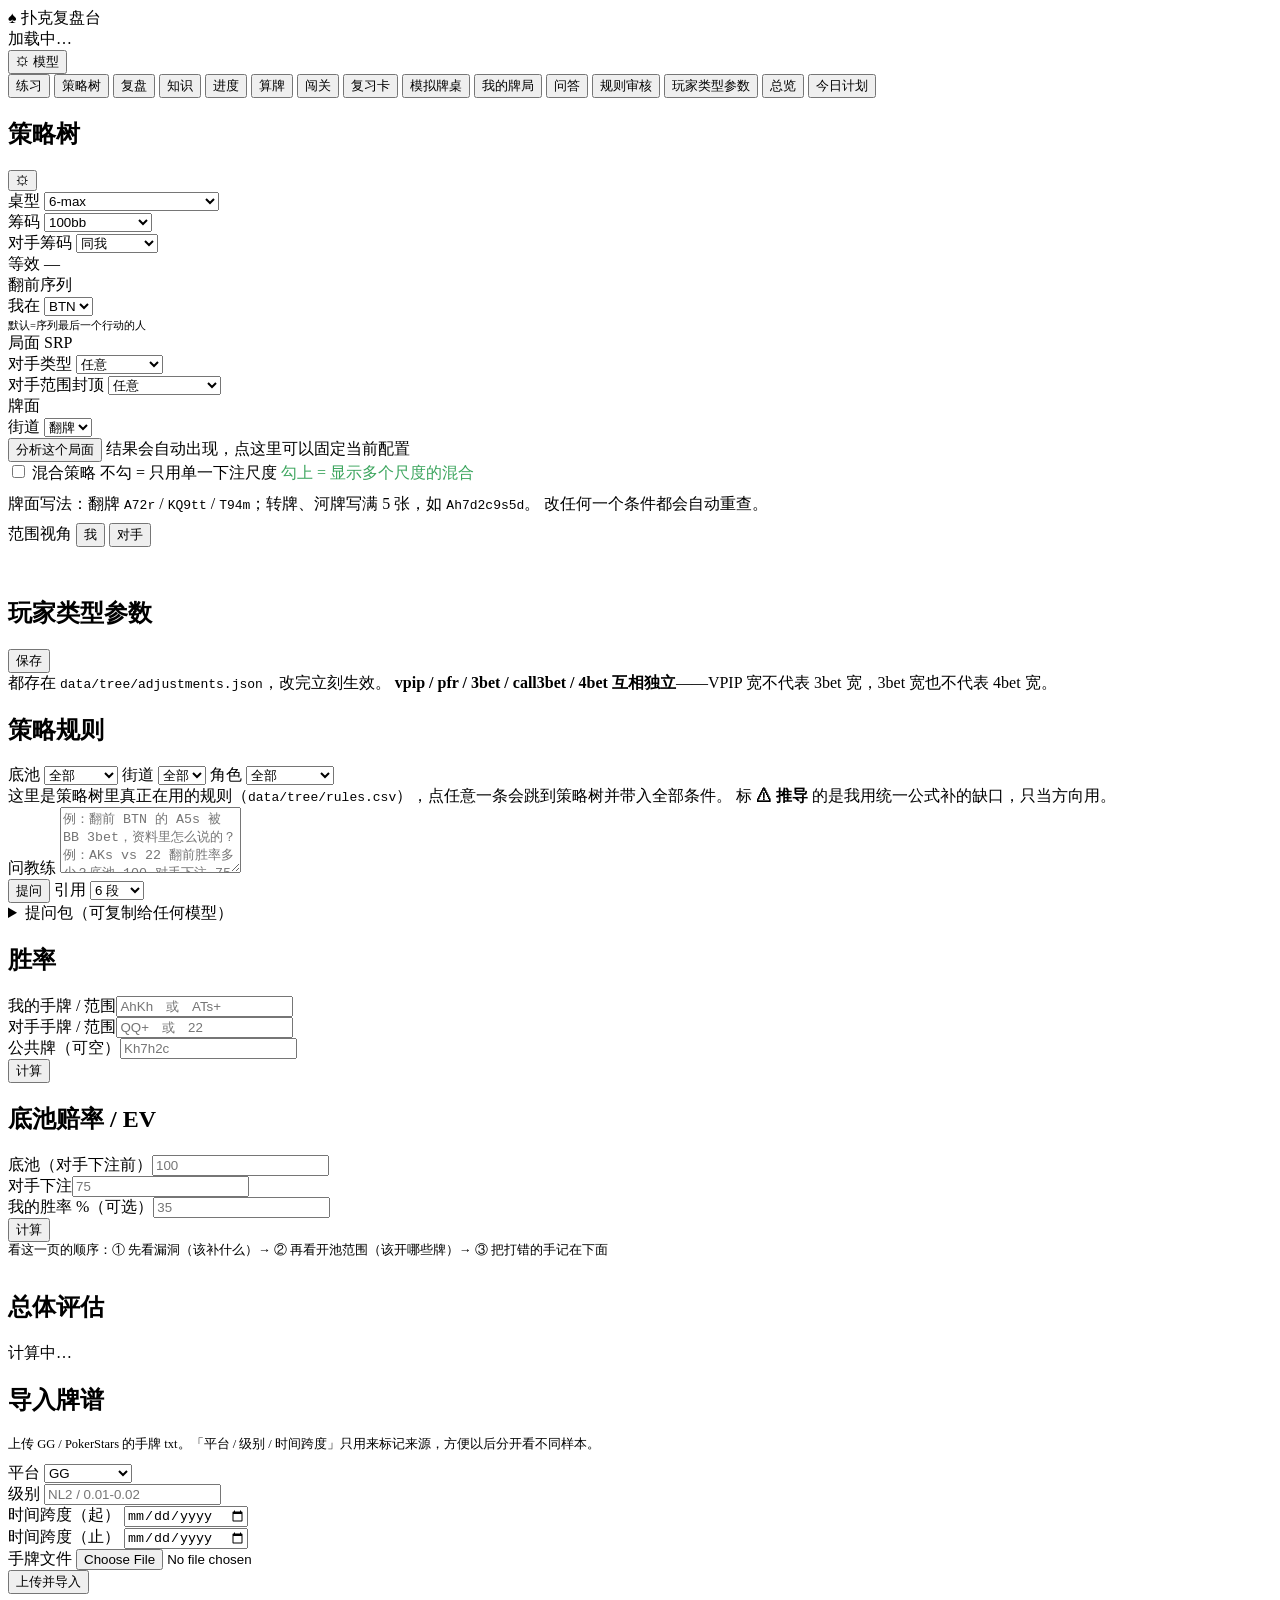
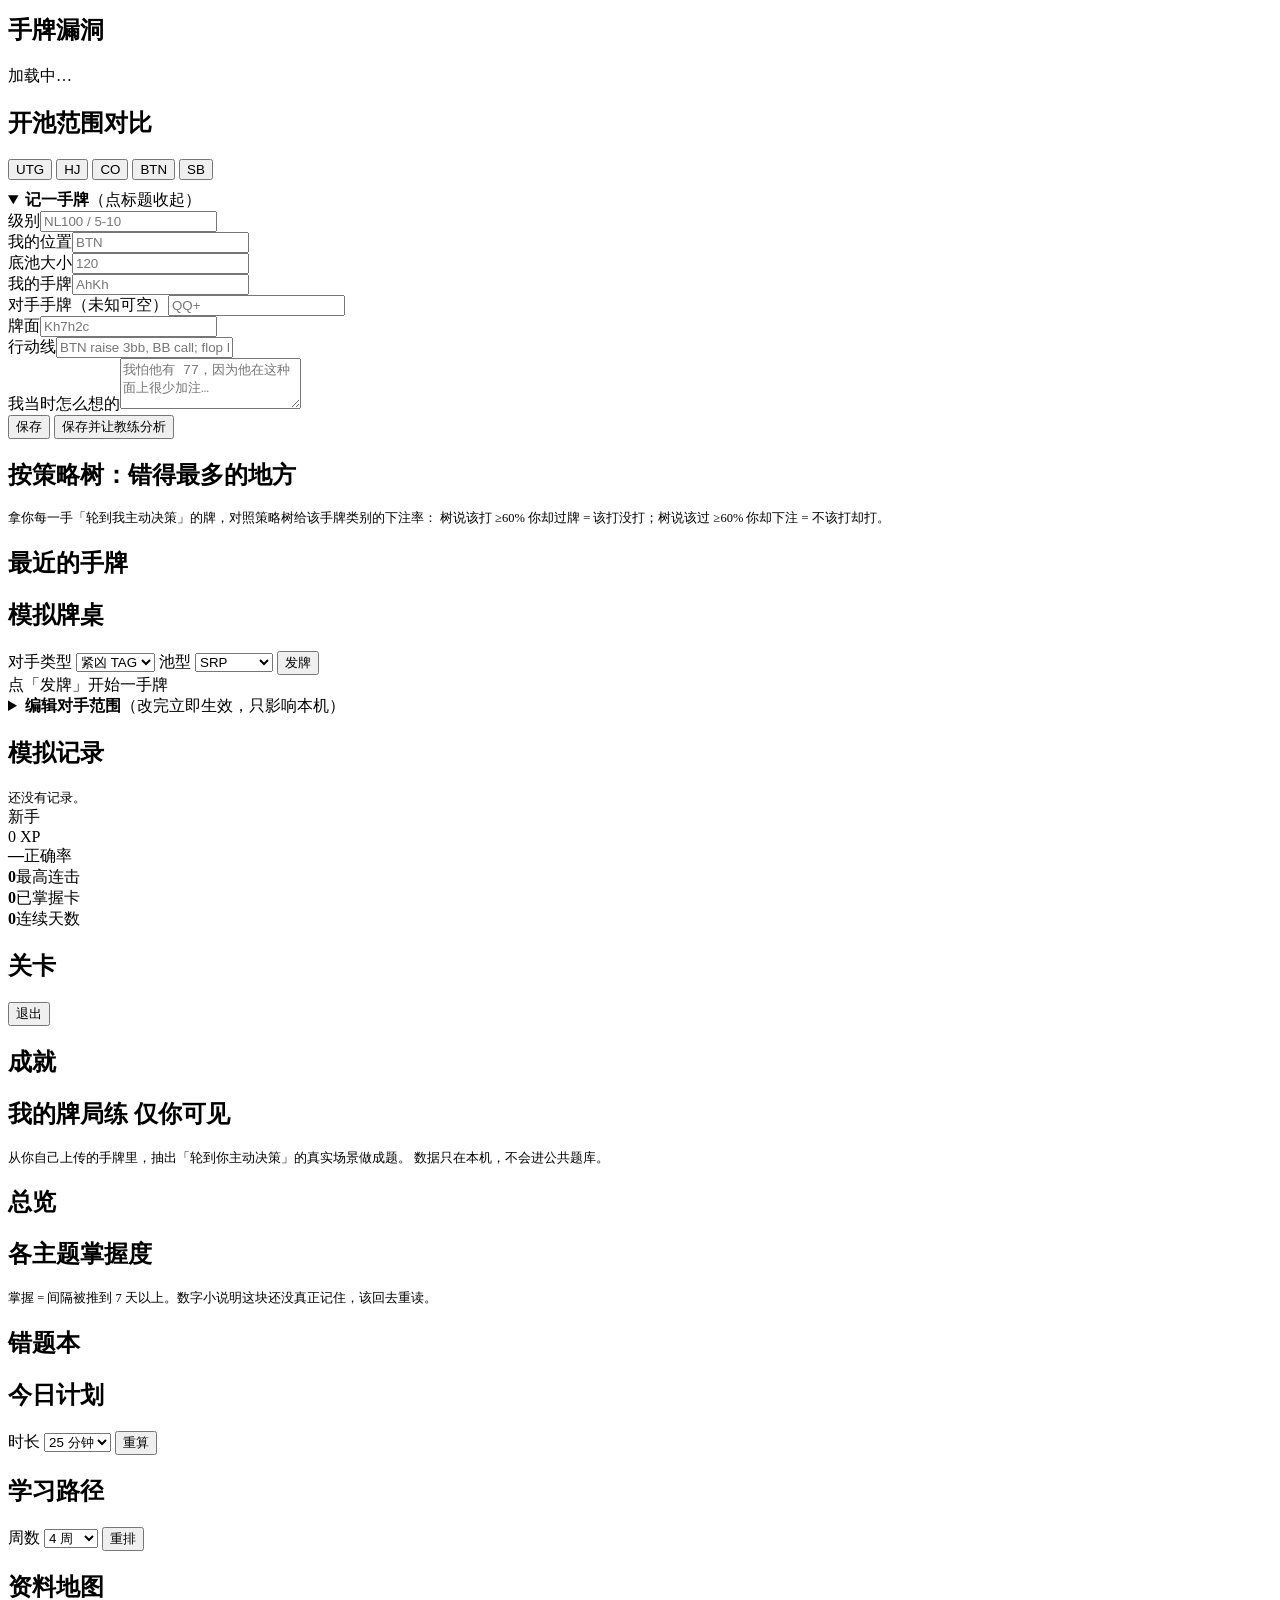
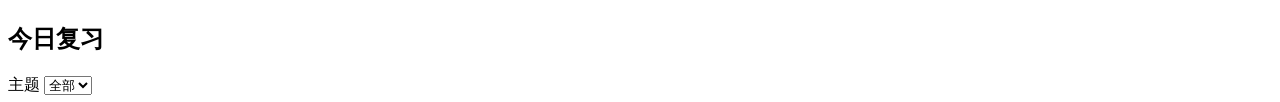
==== commit 694f2ae7: "补齐：多人池第二对手 / 多尺度逐格分配 / 全形象 / 封顶 / 逐组合弹窗 / 抓位 多人池第二对手 - /api/tree 接收 vs_type2；"BB+HJ" 拆成两个对手 - 分别算 vi" ====
--- a/pokercoach/web/index.html
+++ b/pokercoach/web/index.html
@@ -107,6 +107,12 @@
             <option>标准</option><option>紧凶</option><option>松凶</option><option>岩石</option>
             <option>受气包</option><option>跟注站</option><option>娱乐玩家</option>
             <option>过度诈唬型</option><option>下注不足型</option></select></div>
+        <div class="step"><label>对手范围封顶</label>
+          <select id="treeCapped" title="封顶=他这条线从不用强牌（没坚果），可以多诈唬/放大尺度">
+            <option value="*">任意</option>
+            <option value="是">封顶（无坚果）</option>
+            <option value="否">未封顶</option>
+          </select></div>
 
         <!-- ⑧ 牌面 -->
         <div class="step"><label>牌面</label>
@@ -131,7 +137,6 @@
         <input id="treeRunout" type="hidden" value="*">
         <input id="treePath" type="hidden" value="">
         <input id="treeHeroStackSel" type="hidden" value="">
-        <input id="treeCapped" type="hidden" value="*">
       </div>
 
       <div class="chips-row">
@@ -162,6 +167,7 @@
         <span class="rv-label">范围视角</span>
         <button data-rv="hero" class="on">我</button>
         <button data-rv="opponent">对手</button>
+        <button data-rv="opponent2" id="rvOpp2" style="display:none">对手2</button>
       </div>
       <div id="treeGrid" class="treegrid"></div>
       <div id="treeDetail" class="legend" style="min-height:22px;margin-top:8px"></div>
